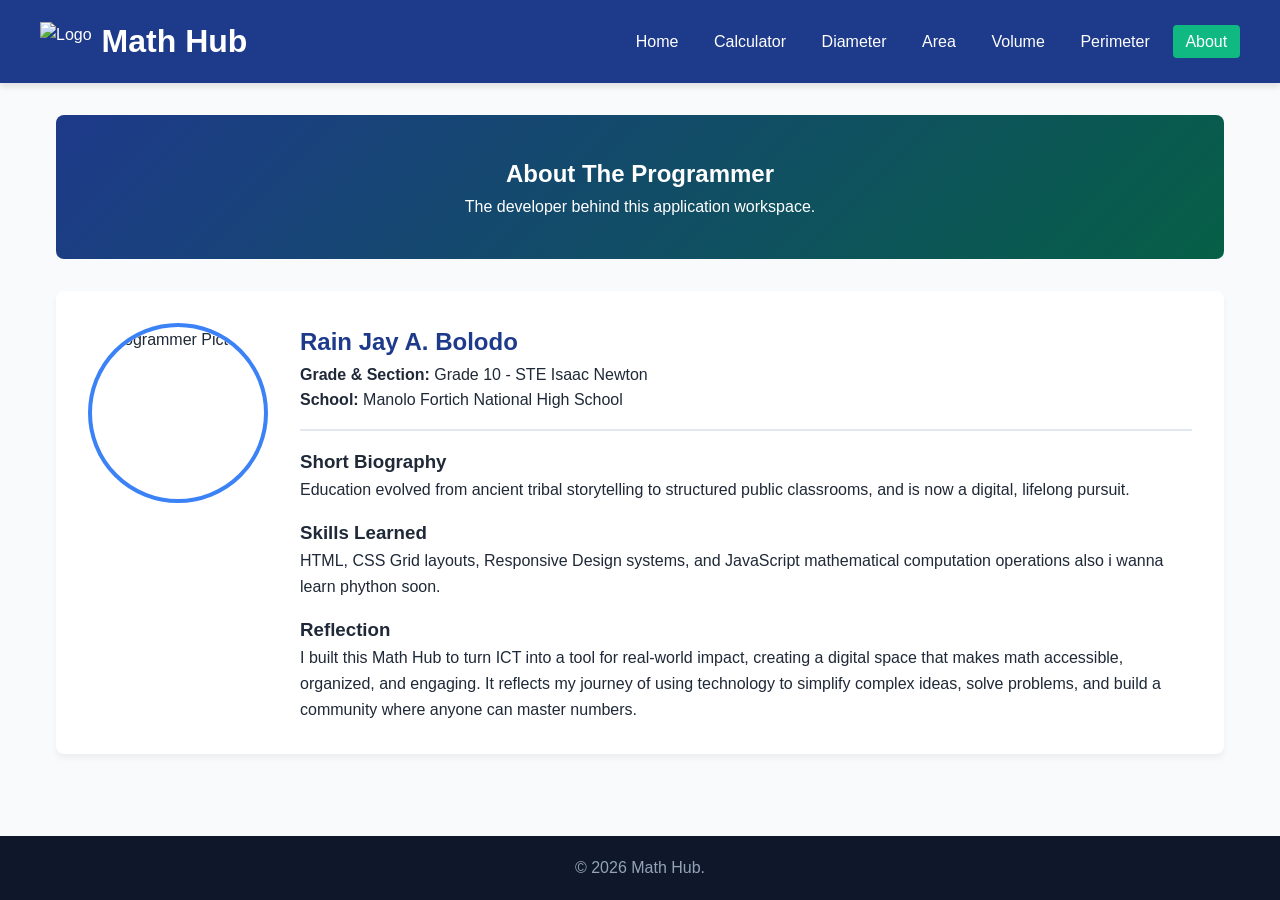
==== about.html @ 7ca989ab "Add files via upload" ====
<!DOCTYPE html>
<html lang="en">
<head>
    <meta charset="UTF-8">
    <title>Math Hub - About</title>
    <link rel="stylesheet" href="style.css">
</head>
<body>
    <header>
        <div class="nav-container">
            <div class="logo-section"><img src="img/mathhh.jpg" alt="Logo"><h1>Math Hub</h1></div>
            <nav>
                <ul>
                    <li><a href="index.html">Home</a></li><li><a href="calculator.html">Calculator</a></li><li><a href="diameter.html">Diameter</a></li>
                    <li><a href="area.html">Area</a></li><li><a href="volume.html">Volume</a></li><li><a href="perimeter.html">Perimeter</a></li>
                    <li><a href="about.html" class="active">About</a></li>
                </ul>
            </nav>
        </div>
    </header>
    <main>
        <section class="banner"><h2>About The Programmer</h2><p>The developer behind this application workspace.</p></section>
        <div class="profile-container">
            <img src="img/polopic.jpg" alt="Programmer Picture" class="profile-img">
            <div style="flex: 1; min-width: 280px;">
                <h2 style="color: var(--primary-blue);">Rain Jay A. Bolodo</h2>
                <p><strong>Grade & Section:</strong> Grade 10 - STE Isaac Newton</p>
                <p><strong>School:</strong> Manolo Fortich National High School</p>
                <hr style="margin: 1rem 0; border: 1px solid #e2e8f0;">
                <h3>Short Biography</h3>
                <p>Education evolved from ancient tribal storytelling to structured public classrooms, and is now a digital, lifelong pursuit.</p>
                <h3 style="margin-top: 1rem;">Skills Learned</h3>
                <p>HTML, CSS Grid layouts, Responsive Design systems, and JavaScript mathematical computation operations also i wanna learn phython soon.</p>
                <h3 style="margin-top: 1rem;">Reflection</h3>
                <p>I built this Math Hub to turn ICT into a tool for real-world impact, creating a digital space that makes math accessible, organized, and engaging. It reflects my journey of using technology to simplify complex ideas, solve problems, and build a community where anyone can master numbers.</p>
            </div>
        </div>
    </main>
    <footer><p>&copy; 2026 Math Hub.</p></footer>
</body>
</html>
---- style.css ----
/* Reset and Theme Customization */
* {
    margin: 0;
    padding: 0;
    box-sizing: border-box;
    font-family: 'Segoe UI', Tahoma, Geneva, Verdana, sans-serif;
}

:root {
    --primary-blue: #1e3a8a;
    --secondary-blue: #3b82f6;
    --accent-green: #10b981;
    --dark-green: #065f46;
    --light-bg: #f0fdf4;
    --text-dark: #1f2937;
    --text-light: #ffffff;
}

body {
    background-color: #f8fafc;
    color: var(--text-dark);
    line-height: 1.6;
    display: flex;
    flex-direction: column;
    min-height: 100vh;
}

/* Navigation Header */
header {
    background-color: var(--primary-blue);
    color: var(--text-light);
    padding: 1rem 2rem;
    box-shadow: 0 4px 6px rgba(0, 0, 0, 0.1);
}

.nav-container {
    display: flex;
    justify-content: space-between;
    align-items: center;
    max-width: 1200px;
    margin: 0 auto;
    flex-wrap: wrap;
}

.logo-section {
    display: flex;
    align-items: center;
    gap: 10px;
}

.logo-section img {
    height: 40px;
    width: auto;
}

nav ul {
    display: flex;
    list-style: none;
    gap: 10px;
    flex-wrap: wrap;
}

nav a {
    color: var(--text-light);
    text-decoration: none;
    font-weight: 500;
    padding: 0.5rem 0.8rem;
    border-radius: 4px;
    transition: background 0.3s;
}

nav a:hover, nav a.active {
    background-color: var(--accent-green);
}

/* Core Container */
main {
    flex: 1;
    max-width: 1200px;
    width: 100%;
    margin: 2rem auto;
    padding: 0 1rem;
}

.banner {
    background: linear-gradient(135deg, var(--primary-blue), var(--dark-green));
    color: var(--text-light);
    padding: 2.5rem 2rem;
    border-radius: 8px;
    text-align: center;
    margin-bottom: 2rem;
}

/* Responsive Math Grid Configurations */
.calc-grid {
    display: grid;
    grid-template-columns: repeat(auto-fit, minmax(320px, 1fr));
    gap: 2rem;
}

.calc-card {
    background: white;
    padding: 1.5rem;
    border-radius: 8px;
    border-top: 4px solid var(--accent-green);
    box-shadow: 0 4px 6px rgba(0,0,0,0.05);
}

.calc-card h3 {
    margin-bottom: 0.5rem;
    color: var(--primary-blue);
}

.formula-text {
    font-size: 0.9rem;
    color: #4b5563;
    background: #f1f5f9;
    padding: 0.3rem 0.5rem;
    border-radius: 4px;
    display: inline-block;
    margin-bottom: 1rem;
}

.form-group {
    margin-bottom: 1rem;
}

.form-group label {
    display: block;
    margin-bottom: 0.25rem;
    font-weight: 600;
    font-size: 0.9rem;
}

.form-group input {
    width: 100%;
    padding: 0.6rem;
    border: 2px solid #cbd5e1;
    border-radius: 6px;
    outline: none;
}

.form-group input:focus {
    border-color: var(--secondary-blue);
}

button {
    background-color: var(--secondary-blue);
    color: white;
    border: none;
    padding: 0.6rem 1.2rem;
    font-weight: 600;
    border-radius: 6px;
    cursor: pointer;
    width: 100%;
    transition: background 0.2s;
}

button:hover {
    background-color: var(--primary-blue);
}

.output-box {
    margin-top: 1rem;
    padding: 0.8rem;
    background-color: var(--light-bg);
    border-left: 4px solid var(--accent-green);
    border-radius: 4px;
    font-weight: 600;
}

/* Scientific Calculator Layout Layout */
.scicalc-container {
    max-width: 400px;
    margin: 0 auto;
    background: #1e293b;
    padding: 1.5rem;
    border-radius: 12px;
    box-shadow: 0 10px 15px -3px rgba(0,0,0,0.3);
}

#sci-display {
    width: 100%;
    height: 60px;
    background: #0f172a;
    border: none;
    color: #10b981;
    font-size: 1.5rem;
    text-align: right;
    padding: 0.5rem 1rem;
    border-radius: 6px;
    margin-bottom: 1.5rem;
}

.sci-buttons {
    display: grid;
    grid-template-columns: repeat(4, 1fr);
    gap: 10px;
}

.sci-buttons button {
    background: #334155;
    padding: 1rem;
    font-size: 1.2rem;
}

.sci-buttons button.operator {
    background: var(--secondary-blue);
}

.sci-buttons button.action {
    background: #ef4444;
}

.sci-buttons button.equal {
    background: var(--accent-green);
}

/* About Layout */
.profile-container {
    display: flex;
    gap: 2rem;
    background: white;
    padding: 2rem;
    border-radius: 8px;
    box-shadow: 0 4px 6px rgba(0,0,0,0.05);
    flex-wrap: wrap;
}

.profile-img {
    width: 180px;
    height: 180px;
    border-radius: 50%;
    object-fit: cover;
    border: 4px solid var(--secondary-blue);
}

footer {
    background-color: #0f172a;
    color: #94a3b8;
    text-align: center;
    padding: 1.2rem;
    margin-top: auto;
}

/* Responsive Breakpoint */
@media (max-width: 768px) {
    .nav-container { flex-direction: column; gap: 1rem; }
    nav ul { justify-content: center; }
    .profile-container { flex-direction: column; align-items: center; text-align: center; }
}
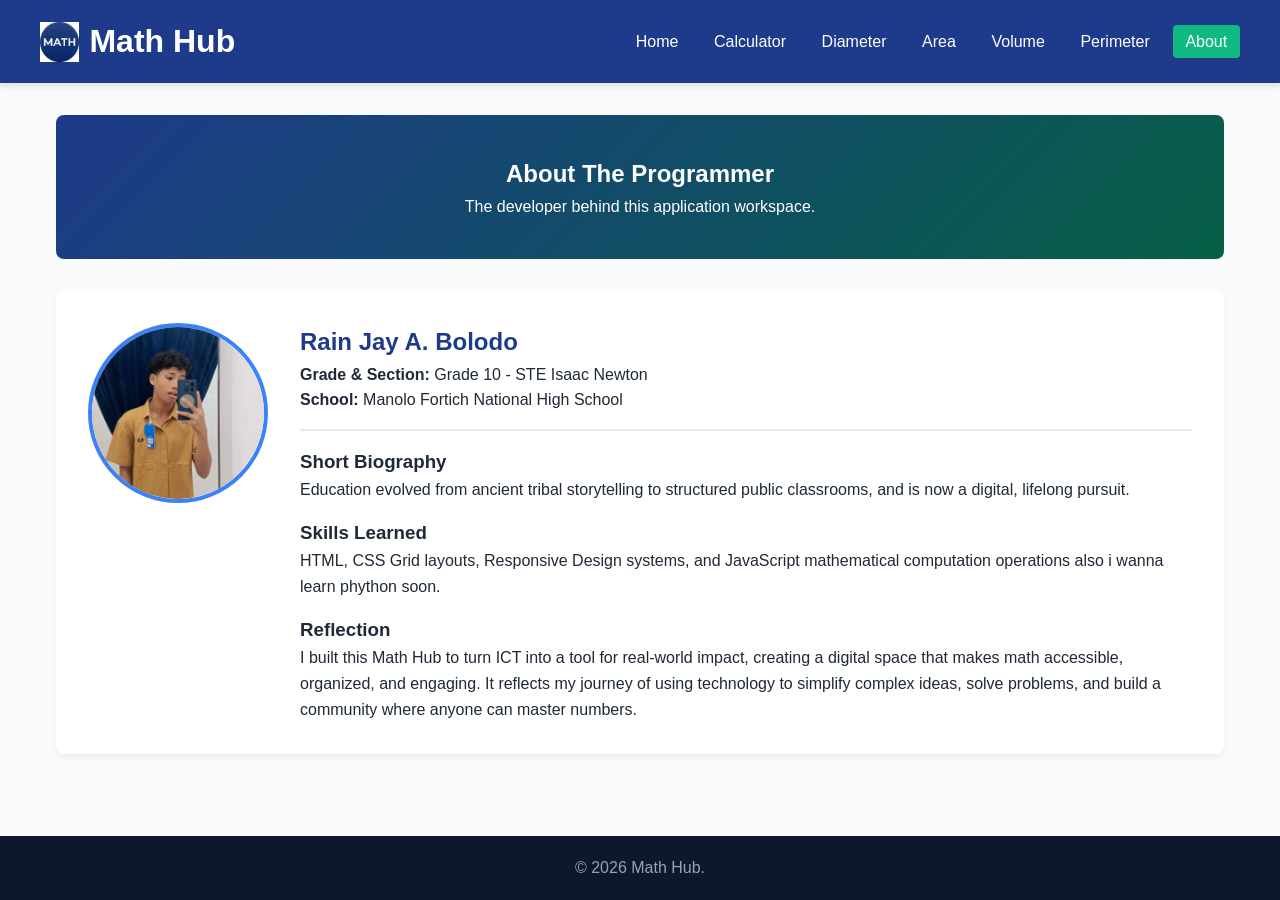
==== commit df4f9c04: "Update about.html" ====
--- a/about.html
+++ b/about.html
@@ -8,7 +8,7 @@
 <body>
     <header>
         <div class="nav-container">
-            <div class="logo-section"><img src="img/mathhh.jpg" alt="Logo"><h1>Math Hub</h1></div>
+            <div class="logo-section"><img src="mathhh.jpg" alt="Logo"><h1>Math Hub</h1></div>
             <nav>
                 <ul>
                     <li><a href="index.html">Home</a></li><li><a href="calculator.html">Calculator</a></li><li><a href="diameter.html">Diameter</a></li>
@@ -21,7 +21,7 @@
     <main>
         <section class="banner"><h2>About The Programmer</h2><p>The developer behind this application workspace.</p></section>
         <div class="profile-container">
-            <img src="img/polopic.jpg" alt="Programmer Picture" class="profile-img">
+            <img src="polopic.jpg" alt="Programmer Picture" class="profile-img">
             <div style="flex: 1; min-width: 280px;">
                 <h2 style="color: var(--primary-blue);">Rain Jay A. Bolodo</h2>
                 <p><strong>Grade & Section:</strong> Grade 10 - STE Isaac Newton</p>
@@ -38,4 +38,4 @@
     </main>
     <footer><p>&copy; 2026 Math Hub.</p></footer>
 </body>
-</html>+</html>
